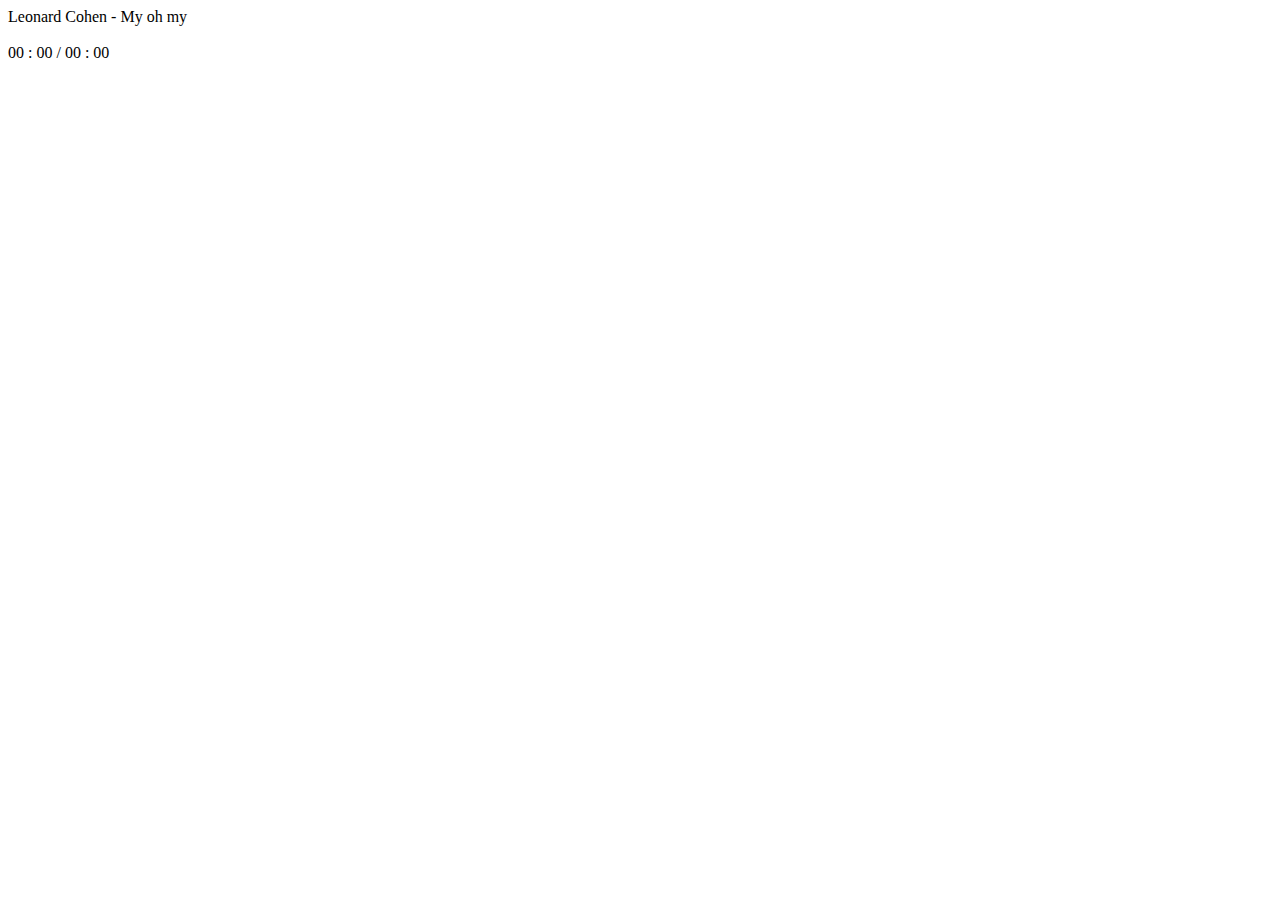
==== music_player/index.html @ 74a8f38f "functional changes" ====
<!DOCTYPE html>
<html lang="en">
<head>
    <meta charset="UTF-8">
    <meta http-equiv="X-UA-Compatible" content="IE=edge">
    <meta name="viewport" content="width=device-width, initial-scale=1.0">
    <title>Document</title>
    <link rel="stylesheet" href="style.css">
</head>
<body>
    <div class="main">

    </div>
    <div class="player">
        <div class="row1"></div>
        <div id="songTitle">Title</div>
        <div class="row2">
            <div class="play">
                <img src="images/previous.png" id="pre" alt="">
                <img src="images/play-button-arrowhead.png" id="play" onclick="playOrPauseSong()" alt="">
                <img src="images/next.png" id="next" alt="">
            </div>
            <div class="seek-bar">
                <div class="handle">
                    <div class="fill">

                    </div>
                </div>
            </div>
            <div class="mute">
                <div class="currentTime">00 : 00 / 00 : 00</div>
                <div class="muteButtons">
                    <img src="images/volume-down.png" id="decrease" alt="">
                    <img src="images/volume.png" id="mute" alt="">
                    <img src="images/increase-volume.png"  id="increase" alt="">

                </div>
            </div>
        </div>
    </div>
    <script src="script.js"></script>
</body>
</html>
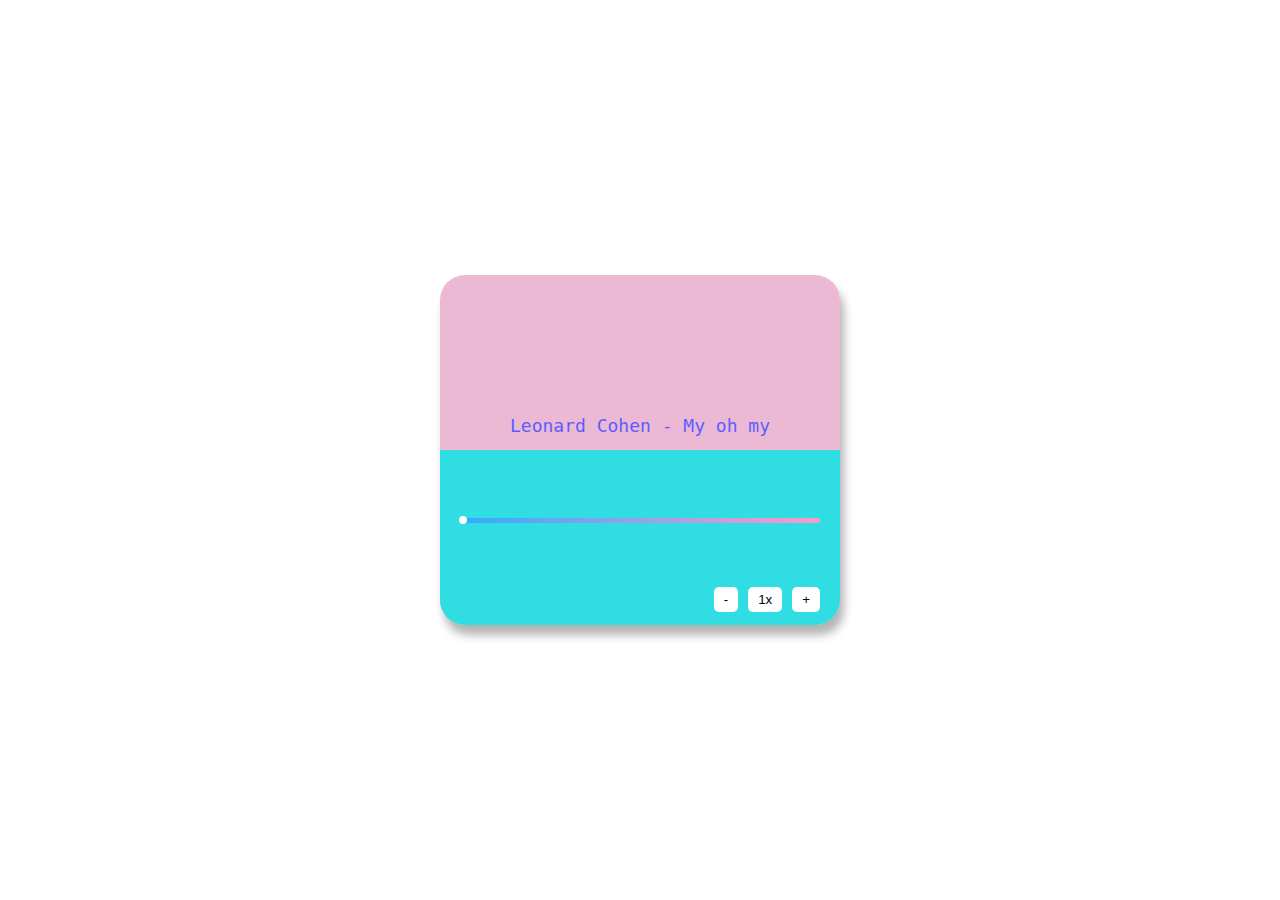
==== commit 8b7d0531: "added new functionality" ====
--- a/music_player/index.html
+++ b/music_player/index.html
@@ -16,12 +16,12 @@
         <div id="songTitle">Title</div>
         <div class="row2">
             <div class="play">
-                <img src="images/previous.png" id="pre" alt="">
+                <img src="images/previous.png" id="pre" alt="" onclick="prev()">
                 <img src="images/play-button-arrowhead.png" id="play" onclick="playOrPauseSong()" alt="">
-                <img src="images/next.png" id="next" alt="">
+                <img src="images/next.png" id="next" alt="" onclick="next()">
             </div>
-            <div class="seek-bar">
-                <div class="handle">
+            <div class="seek-bar" >
+                <div class="handle" onclick="seek(event)">
                     <div class="fill">
 
                     </div>
@@ -29,11 +29,19 @@
             </div>
             <div class="mute">
                 <div class="currentTime">00 : 00 / 00 : 00</div>
-                <div class="muteButtons">
-                    <img src="images/volume-down.png" id="decrease" alt="">
-                    <img src="images/volume.png" id="mute" alt="">
-                    <img src="images/increase-volume.png"  id="increase" alt="">
+                <div class="underTime">
 
+                    <div class="muteButtons">
+                        <img src="images/volume-down.png" id="decrease" alt="" onclick="decrease()">
+                        <img src="images/volume.png" id="mute" alt="" onclick="mute()">
+                        <img src="images/increase-volume.png"  id="increase" alt="" onclick="increase()">
+    
+                    </div>
+                    <div class="playbackRateButtons">
+                        <button onclick="decreasePlaybackRate()">-</button>
+                        <button onclick="resetPlaybackRate()">1x</button>
+                        <button onclick="increasePlaybackRate()">+</button>
+                    </div>
                 </div>
             </div>
         </div>
--- a/music_player/style.css
+++ b/music_player/style.css
@@ -0,0 +1,163 @@
+html,
+body {
+    margin: 0;
+    padding: 0;
+    width: 100%;
+    height: 100%;
+}
+
+.main {
+    margin: 0px;
+    padding: 0px;
+    width: 100%;
+    height: 100%;
+    background-image: url("https://i.pinimg.com/originals/9d/9f/d1/9d9fd1e40f9ddcac105b3c99766db95a.gif");
+    background-size: cover;
+    filter: blur(8px);
+    background-position-y: 50%;
+    background-position-x: 50%;
+}
+
+.player {
+    background-color: rgba(230, 168, 200, 0.8);
+    position: absolute;
+    transform: translate(-50%, -50%);
+    top: 50%;
+    left: 50%;
+    height: 350px;
+    width: 400px;
+    border-radius: 25px;
+    overflow: hidden;
+    box-shadow: 4px 10px 10px rgba(0, 0, 0, 0.3);
+}
+
+.row1 {
+    height: 40%;
+    width: 100%;
+    background-image: url("https://i.pinimg.com/originals/36/f0/4d/36f04de1adb760fd1795c8bd6602aeb3.gif");
+    background-size: cover;
+    background-position-y: 37%;
+}
+
+#songTitle {
+    height: 10%;
+    width: 100%;
+    text-align: center;
+    font-family: monospace;
+    font-size: 18px;
+    color: #5d5dff;
+}
+
+.row2 {
+    height: 50%;
+    width: 100%;
+    background-color: rgba(0, 230, 230, 0.8);
+}
+
+.play {
+    height: 20%;
+    width: 100%;
+    justify-content: space-evenly;
+    align-items: center;
+    display: flex;
+}
+
+#pre {
+    width: 25px;
+    height: auto;
+    background-size: cover;
+    margin-top: 20px;
+}
+
+#play {
+    width: 25px;
+    height: auto;
+    background-size: cover;
+    margin-top: 20px;
+}
+
+#next {
+    width: 25px;
+    height: auto;
+    background-size: cover;
+    margin-top: 20px;
+}
+
+.seek-bar {
+    height: 40%;
+    width: 100%;
+    display: flex;
+    justify-content: center;
+    align-items: center;
+}
+
+.handle {
+    height: 5px;
+    width: 90%;
+    background: linear-gradient(to right, #33aaff 0%, #ff99cc 100%);
+    border-radius: 25px;
+}
+
+.fill {
+    height: 8px;
+    width: 8px;
+    border-radius: 8px;
+    background-color: white;
+    z-index: 1000;
+    margin-top: -1.5px;
+    margin-left: -1.5px;
+}
+
+.mute {
+    height: 40%;
+    width: 100%;
+    align-items: center;
+    justify-content: space-between;
+    display: flex;
+}
+
+.currentTime {
+    height: 100%;
+    width: 50%;
+    margin-left: 35px;
+    margin-top: -27px;
+    color: blue;
+}
+
+#decrease {
+    width: 25px;
+    height: auto;
+    background-size: cover;
+    margin: 5px;
+}
+
+#mute {
+    width: 25px;
+    height: auto;
+    background-size: cover;
+    margin: 5px;
+}
+
+#increase {
+    width: 25px;
+    height: auto;
+    background-size: cover;
+    margin: 5px;
+    margin-right: 15px;
+}
+
+.playbackRateButtons {
+    display: flex;
+    justify-content: center;
+    align-items: center;
+    margin-right: 15px;
+}
+
+.playbackRateButtons button {
+    margin: 0 5px;
+    padding: 5px 10px;
+    border: none;
+    background-color: #fff;
+    border-radius: 5px;
+    cursor: pointer;
+}